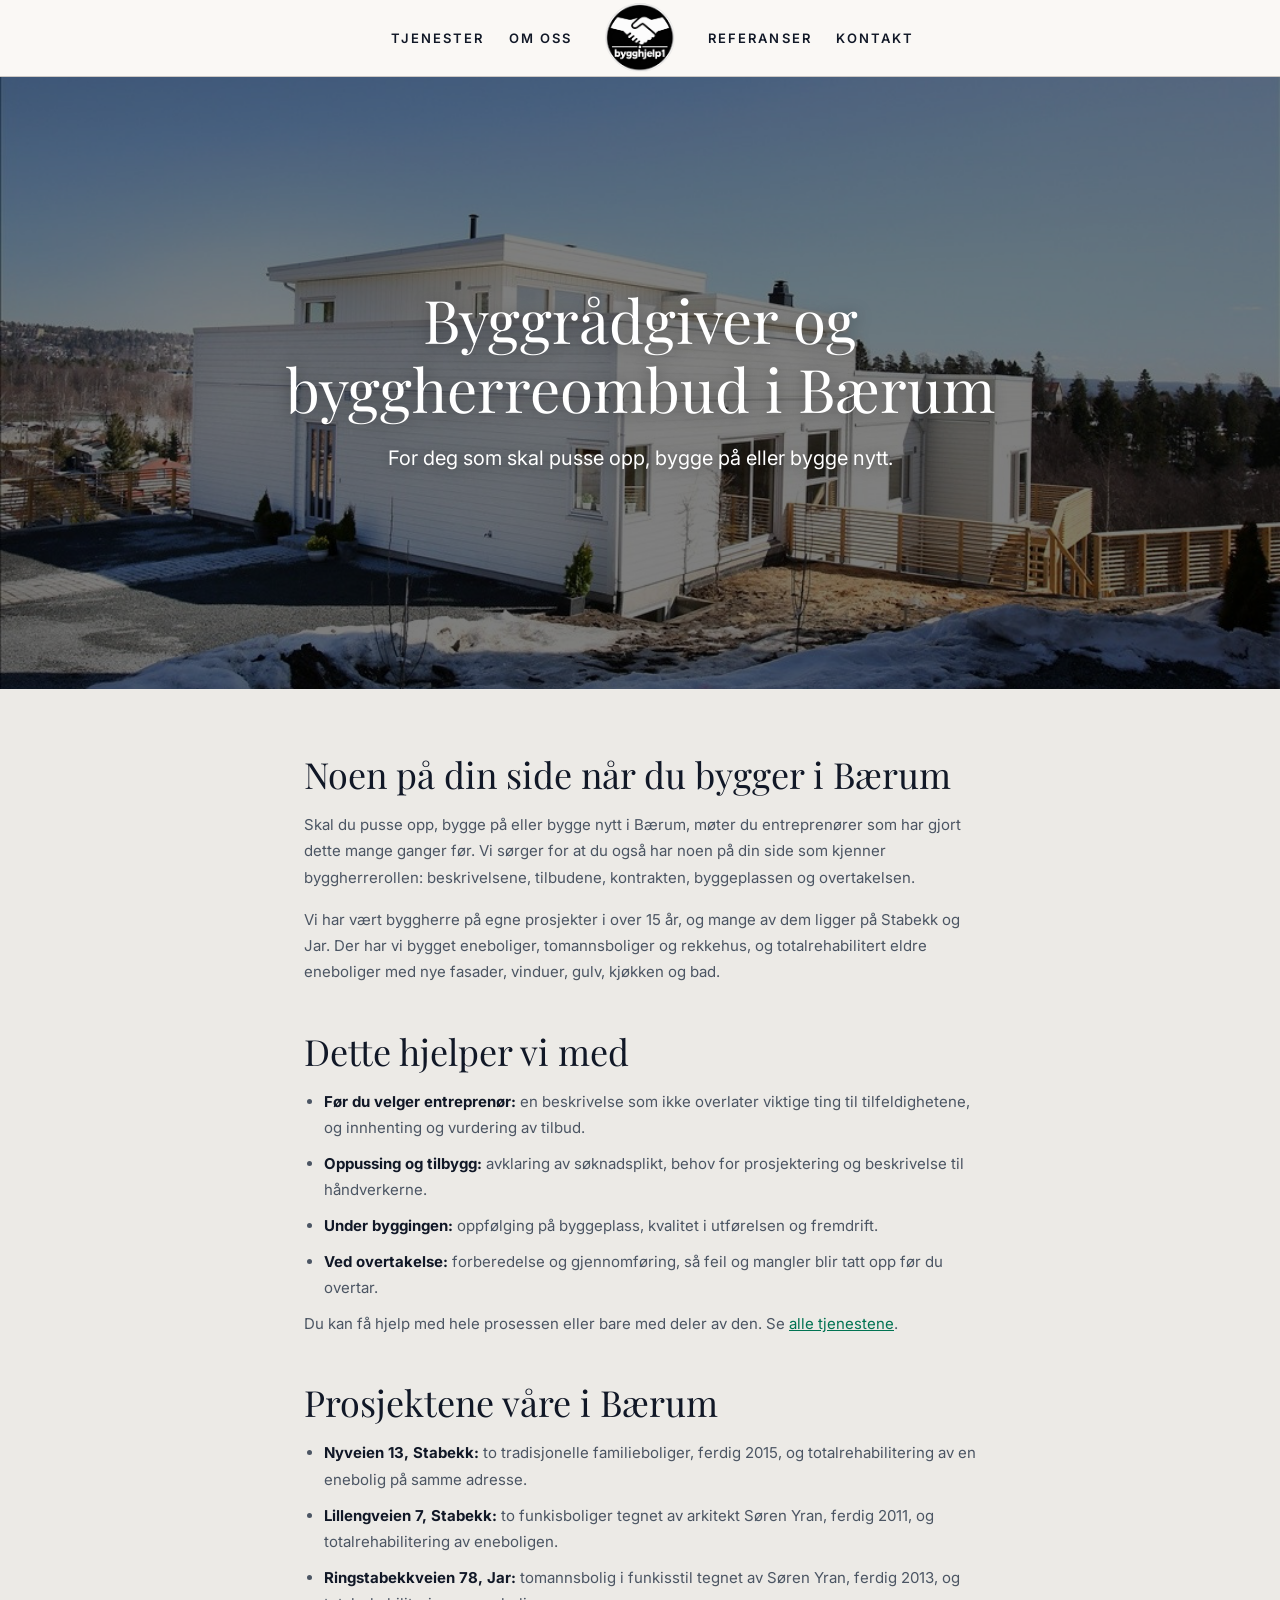
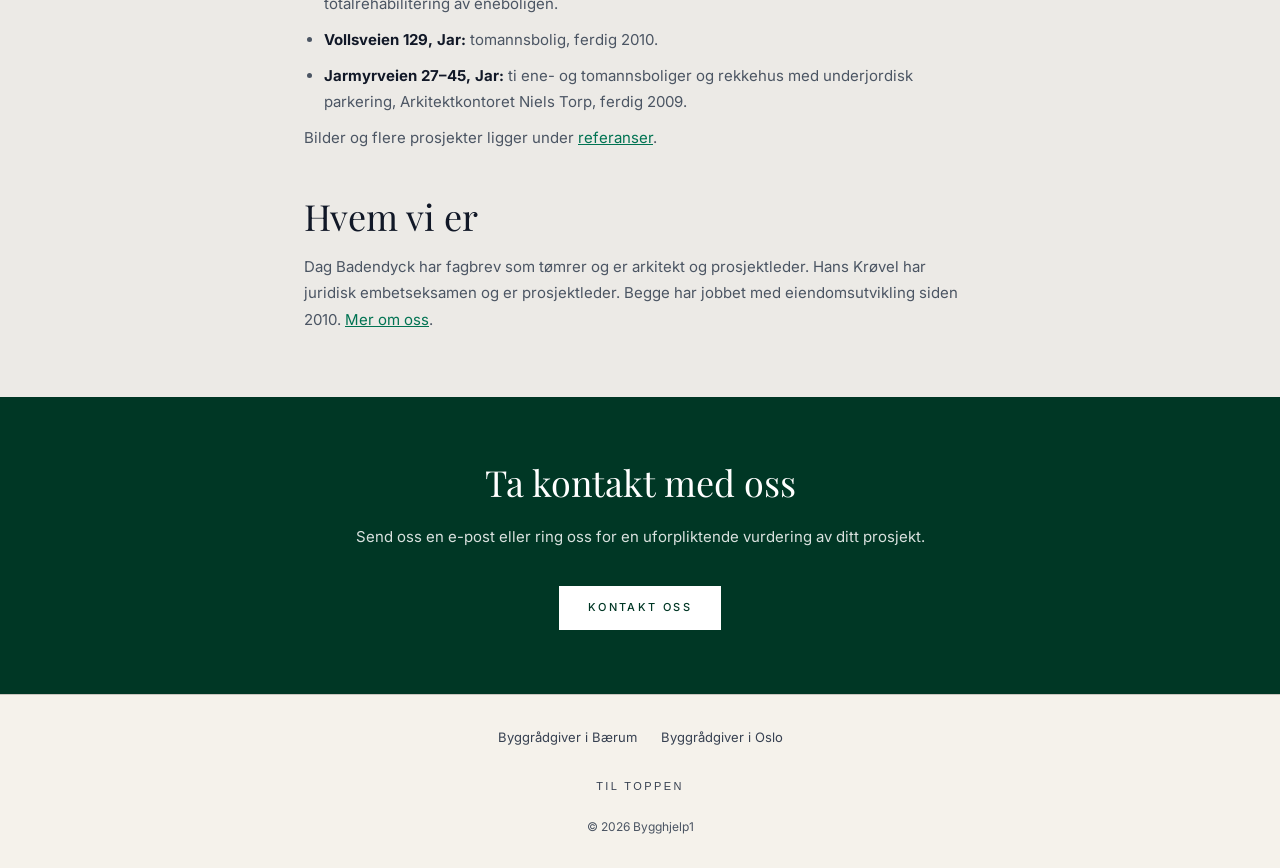
==== byggradgiver-baerum.html @ f0b255db "SEO: nye titler og H1, stedssider for Bærum og Oslo, områdelenker i bunnen, areaServed, sitemap Co-A" ====
<!doctype html>
<html lang="no">
  <head>
    <meta charset="UTF-8" />
    <meta name="viewport" content="width=device-width, initial-scale=1.0" />
    <title>Byggrådgiver og byggherreombud i Bærum | Bygghjelp1</title>
    <meta name="description" content="Skal du bygge eller pusse opp i Bærum? Vi hjelper med beskrivelse, tilbud, oppfølging og overtakelse. Byggherre på Stabekk og Jar i over 15 år." />
    <link rel="canonical" href="https://bygghjelp1.no/byggradgiver-baerum" />
    <link rel="icon" type="image/png" sizes="32x32" href="/favicon-32.png" />
    <link rel="icon" type="image/png" sizes="512x512" href="/favicon-512.png" />
    <link rel="apple-touch-icon" href="/apple-touch-icon.png" />
    <meta property="og:type" content="website" />
    <meta property="og:site_name" content="Bygghjelp1" />
    <meta property="og:title" content="Byggrådgiver og byggherreombud i Bærum | Bygghjelp1" />
    <meta property="og:description" content="Skal du bygge eller pusse opp i Bærum? Vi hjelper med beskrivelse, tilbud, oppfølging og overtakelse. Byggherre på Stabekk og Jar i over 15 år." />
    <meta property="og:url" content="https://bygghjelp1.no/byggradgiver-baerum" />
    <meta property="og:image" content="https://bygghjelp1.no/assets/external/bygghjelp1-logo.png" />
    <link rel="stylesheet" href="styles.css?v=6" />
  </head>
  <body class="page-shell">
    <header class="site-header">
      <div class="header-bar">
        <div class="header-inner">
          <nav class="nav-left" aria-label="Hovedmeny venstre">
            <a class="nav-link" data-nav-link href="tjenester.html">Tjenester</a>
            <a class="nav-link" data-nav-link href="om-oss.html">Om oss</a>
          </nav>
          <a class="site-logo" href="index.html" aria-label="Bygghjelp1">
            <img src="assets/external/bygghjelp1-logo.png" alt="Bygghjelp1" />
          </a>
          <nav class="nav-right" aria-label="Hovedmeny høyre">
            <a class="nav-link" data-nav-link href="referanser.html">Referanser</a>
            <a class="nav-link" data-nav-link href="kontakt.html">Kontakt</a>
          </nav>
          <button type="button" class="menu-toggle" data-menu-toggle aria-expanded="false" aria-label="Åpne meny">
            <svg data-menu-icon-open xmlns="http://www.w3.org/2000/svg" fill="none" viewBox="0 0 24 24" stroke="currentColor" stroke-width="1.5"><path stroke-linecap="round" stroke-linejoin="round" d="M4 6h16M4 12h16M4 18h16"/></svg>
            <svg data-menu-icon-close hidden xmlns="http://www.w3.org/2000/svg" fill="none" viewBox="0 0 24 24" stroke="currentColor" stroke-width="1.5"><path stroke-linecap="round" stroke-linejoin="round" d="M6 18L18 6M6 6l12 12"/></svg>
          </button>
        </div>
      </div>
      <nav class="mobile-nav" data-mobile-nav aria-label="Mobilmeny">
        <div class="mobile-nav-links container">
          <a class="nav-link" data-nav-link href="tjenester.html">Tjenester</a>
          <a class="nav-link" data-nav-link href="om-oss.html">Om oss</a>
          <a class="nav-link" data-nav-link href="referanser.html">Referanser</a>
          <a class="nav-link" data-nav-link href="kontakt.html">Kontakt</a>
        </div>
      </nav>
    </header>

    <main>
      <section class="page-hero">
        <img
          class="page-hero-local-image"
          src="assets/external/ringstabekkveien.jpg"
          alt="Ringstabekkveien 78 på Jar"
        />
        <div class="page-hero-overlay" aria-hidden="true"></div>
        <div class="page-hero-content">
          <h1>Byggrådgiver og byggherreombud i Bærum</h1>
          <p class="page-hero-lead">For deg som skal pusse opp, bygge på eller bygge nytt.</p>
        </div>
      </section>

      <section class="content-section section-sand">
        <div class="local-copy">
          <h2 class="section-title">Noen på din side når du bygger i Bærum</h2>
          <p>
            Skal du pusse opp, bygge på eller bygge nytt i Bærum, møter du entreprenører som har
            gjort dette mange ganger før. Vi sørger for at du også har noen på din side som kjenner
            byggherrerollen: beskrivelsene, tilbudene, kontrakten, byggeplassen og overtakelsen.
          </p>
          <p>
            Vi har vært byggherre på egne prosjekter i over 15 år, og mange av dem ligger på
            Stabekk og Jar. Der har vi bygget eneboliger, tomannsboliger og rekkehus, og
            totalrehabilitert eldre eneboliger med nye fasader, vinduer, gulv, kjøkken og bad.
          </p>

          <h2 class="section-title">Dette hjelper vi med</h2>
          <ul>
            <li><strong>Før du velger entreprenør:</strong> en beskrivelse som ikke overlater viktige ting til tilfeldighetene, og innhenting og vurdering av tilbud.</li>
            <li><strong>Oppussing og tilbygg:</strong> avklaring av søknadsplikt, behov for prosjektering og beskrivelse til håndverkerne.</li>
            <li><strong>Under byggingen:</strong> oppfølging på byggeplass, kvalitet i utførelsen og fremdrift.</li>
            <li><strong>Ved overtakelse:</strong> forberedelse og gjennomføring, så feil og mangler blir tatt opp før du overtar.</li>
          </ul>
          <p>
            Du kan få hjelp med hele prosessen eller bare med deler av den. Se
            <a href="tjenester.html">alle tjenestene</a>.
          </p>

          <h2 class="section-title">Prosjektene våre i Bærum</h2>
          <ul>
            <li><strong>Nyveien 13, Stabekk:</strong> to tradisjonelle familieboliger, ferdig 2015, og totalrehabilitering av en enebolig på samme adresse.</li>
            <li><strong>Lillengveien 7, Stabekk:</strong> to funkisboliger tegnet av arkitekt Søren Yran, ferdig 2011, og totalrehabilitering av eneboligen.</li>
            <li><strong>Ringstabekkveien 78, Jar:</strong> tomannsbolig i funkisstil tegnet av Søren Yran, ferdig 2013, og totalrehabilitering av eneboligen.</li>
            <li><strong>Vollsveien 129, Jar:</strong> tomannsbolig, ferdig 2010.</li>
            <li><strong>Jarmyrveien 27–45, Jar:</strong> ti ene- og tomannsboliger og rekkehus med underjordisk parkering, Arkitektkontoret Niels Torp, ferdig 2009.</li>
          </ul>
          <p>Bilder og flere prosjekter ligger under <a href="referanser.html">referanser</a>.</p>

          <h2 class="section-title">Hvem vi er</h2>
          <p>
            Dag Badendyck har fagbrev som tømrer og er arkitekt og prosjektleder. Hans Krøvel har
            juridisk embetseksamen og er prosjektleder. Begge har jobbet med eiendomsutvikling
            siden 2010. <a href="om-oss.html">Mer om oss</a>.
          </p>
        </div>
      </section>

      <section class="cta-band cta-band-green">
        <div class="container-narrow">
          <h2>Ta kontakt med oss</h2>
          <p>
            Send oss en e-post eller ring oss for en uforpliktende vurdering av ditt prosjekt.
          </p>
          <div class="hero-actions">
            <a class="btn btn-primary" href="kontakt.html">Kontakt oss</a>
          </div>
        </div>
      </section>
    </main>

    <footer class="site-footer">
      <div class="footer-bottom">
        <nav class="footer-areas" aria-label="Områder">
          <a href="byggradgiver-baerum.html">Byggrådgiver i Bærum</a>
          <a href="byggradgiver-oslo.html">Byggrådgiver i Oslo</a>
        </nav>
        <button type="button" data-scroll-top>Til toppen</button>
        <p>© 2026 Bygghjelp1</p>
      </div>
    </footer>

    <script src="site.js"></script>
  </body>
</html>
---- styles.css ----
@import url("https://fonts.googleapis.com/css2?family=Playfair+Display:wght@400;500;600;700&family=Inter:wght@300;400;500;600&display=swap");

:root {
  --header-bg: #faf8f5;
  --sand: #eceae6;
  --footer-bg: #f5f2eb;
  --green: #007352;
  --green-dark: #003725;
  --green-hover: #005a3f;
  --text: #111827;
  --muted: #4b5563;
  --border: rgba(120, 113, 108, 0.35);
  --max-width: 72rem;
}

*,
*::before,
*::after {
  box-sizing: border-box;
}

html {
  scroll-behavior: smooth;
  scroll-padding-top: 6rem;
}

body {
  margin: 0;
  font-family: Inter, "Segoe UI", Roboto, Arial, sans-serif;
  color: var(--text);
  background: #fff;
  line-height: 1.6;
}

img {
  max-width: 100%;
  height: auto;
  display: block;
}

a {
  color: inherit;
}

.container {
  width: min(var(--max-width), 92vw);
  margin: 0 auto;
}

.container-narrow {
  width: min(42rem, 92vw);
  margin: 0 auto;
}

.eyebrow {
  margin: 0 0 1.25rem;
  font-size: 0.6875rem;
  font-weight: 600;
  letter-spacing: 0.22em;
  text-transform: uppercase;
  color: var(--green);
}

.section-title {
  margin: 0;
  font-family: "Playfair Display", Georgia, serif;
  font-weight: 300;
  line-height: 1.2;
  font-size: clamp(1.5rem, 3vw, 2.25rem);
  color: var(--text);
}

.slogan-title {
  font-size: clamp(1.125rem, 5.4vw, 2.25rem);
}

.slogan-title span {
  display: block;
  white-space: nowrap;
}

.section-intro {
  margin: 1.5rem 0 0;
  font-size: 0.9375rem;
  color: var(--muted);
  line-height: 1.75;
}

.text-center {
  text-align: center;
}

/* Header */

.site-header {
  position: sticky;
  top: 0;
  z-index: 50;
}

.header-bar {
  background: var(--header-bg);
  border-bottom: 1px solid var(--border);
}

.header-inner {
  display: grid;
  grid-template-columns: 2.5rem 1fr 2.5rem;
  align-items: center;
  width: min(var(--max-width), 92vw);
  margin: 0 auto;
  padding: 0 1rem;
  min-height: 4rem;
}

.nav-left,
.nav-right {
  display: none;
  align-items: center;
  gap: 1.5rem;
}

.nav-left {
  justify-content: flex-end;
  padding-right: 2rem;
}

.nav-right {
  padding-left: 2rem;
}

.nav-link {
  font-size: 0.8125rem;
  font-weight: 600;
  letter-spacing: 0.16em;
  text-transform: uppercase;
  text-decoration: none;
  color: #111827;
  transition: color 0.2s ease;
}

.nav-link:hover,
.nav-link.is-active {
  color: var(--green);
}

.site-logo {
  grid-column: 2;
  justify-self: center;
  text-decoration: none;
  line-height: 0;
}

.site-logo img {
  display: block;
  height: 3rem;
  width: 3rem;
  border-radius: 50%;
  object-fit: contain;
}

.menu-toggle {
  grid-column: 3;
  justify-self: end;
  border: 0;
  background: transparent;
  padding: 0.5rem;
  cursor: pointer;
  color: #1f2937;
}

.menu-toggle svg {
  width: 1.5rem;
  height: 1.5rem;
}

.mobile-nav {
  display: none;
  background: var(--header-bg);
  border-bottom: 1px solid var(--border);
  padding: 1rem;
}

.mobile-nav.is-open {
  display: block;
}

.mobile-nav-links {
  display: flex;
  flex-direction: column;
  gap: 0;
}

.mobile-nav-links .nav-link {
  display: block;
  padding: 0.75rem 0;
  font-size: 0.875rem;
}

.mobile-nav-divider {
  border-top: 1px solid var(--border);
  margin: 0.75rem 0;
  padding-top: 0.75rem;
}

@media (min-width: 1024px) {
  .header-inner {
    grid-template-columns: 1fr auto 1fr;
    min-height: 4.75rem;
  }

  .nav-left {
    display: flex;
    grid-column: 1;
  }

  .site-logo {
    grid-column: 2;
  }

  .nav-right {
    display: flex;
    grid-column: 3;
  }

  .menu-toggle {
    display: none;
  }

  .site-logo img {
    height: 4rem;
    width: 4rem;
  }
}

@media (min-width: 1280px) {
  .site-logo img {
    height: 4.5rem;
    width: 4.5rem;
  }
}

main {
  flex: 1;
}

.page-shell {
  min-height: 100vh;
  display: flex;
  flex-direction: column;
}

/* Hero */

.page-hero {
  position: relative;
  width: 100%;
  min-height: 440px;
  height: 68vh;
  max-height: 760px;
  overflow: hidden;
  background: #6a6358;
}

.page-hero img {
  position: absolute;
  inset: 0;
  width: 100%;
  height: 100%;
  object-fit: cover;
}

.page-hero-home-image {
  object-position: center 74%;
}

.page-hero-om-oss-image {
  object-position: center top;
}

.page-hero-tjenester-image {
  object-position: center 38%;
}

.page-hero-referanser-image {
  object-position: center center;
}

.page-hero-kontakt-image {
  object-position: center 40%;
}

@media (max-width: 1023px) {
  .page-hero-om-oss-image {
    object-position: center 42%;
  }
}

@media (max-width: 1024px) {
  .page-hero-home-image {
    object-position: right 74%;
  }
}

.page-hero-home::after {
  content: "";
  position: absolute;
  inset: 0;
  z-index: 1;
  background: rgba(0, 0, 0, 0.2);
  pointer-events: none;
}

.page-hero-overlay {
  position: absolute;
  inset: 0;
  background: rgba(0, 0, 0, 0.5);
}

.page-hero-content {
  position: absolute;
  inset: 0;
  z-index: 2;
  display: flex;
  flex-direction: column;
  align-items: center;
  justify-content: center;
  text-align: center;
  padding: 1.5rem 1.5rem 2rem;
}

.page-hero h1 {
  margin: 0;
  max-width: 48rem;
  font-family: "Playfair Display", Georgia, serif;
  font-weight: 300;
  font-size: clamp(1.875rem, 5vw, 3.75rem);
  line-height: 1.15;
  color: #fff;
  text-shadow: 0 2px 16px rgba(0, 0, 0, 0.35);
}

.hero-actions {
  margin-top: 2rem;
  display: flex;
  flex-wrap: wrap;
  justify-content: center;
  gap: 1rem;
}

/* Buttons */

.btn {
  display: inline-flex;
  align-items: center;
  justify-content: center;
  padding: 0.75rem 1.75rem;
  font-size: 0.6875rem;
  font-weight: 500;
  letter-spacing: 0.22em;
  text-transform: uppercase;
  text-decoration: none;
  transition: background 0.2s ease, color 0.2s ease, border-color 0.2s ease;
  border: 1px solid transparent;
}

.btn-primary {
  background: var(--green);
  color: #fff;
}

.btn-primary:hover {
  background: var(--green-hover);
}

.btn-outline-light {
  border-color: rgba(255, 255, 255, 0.8);
  color: #fff;
}

.btn-outline-light:hover {
  background: #fff;
  color: var(--text);
}

.btn-outline-dark {
  border-color: rgba(0, 55, 37, 0.3);
  color: var(--green-dark);
}

.btn-outline-dark:hover {
  background: var(--green-dark);
  border-color: var(--green-dark);
  color: #fff;
}

/* Sections */

.section-sand {
  background: var(--sand);
}

.section-white {
  background: #fff;
}

.section-green {
  background: var(--green-dark);
  color: #fff;
}

.intro-section {
  padding: 4rem 0 1.5rem;
}

.content-section {
  padding: 4rem 0;
}

.content-section p {
  margin: 0 0 1rem;
  font-size: 0.9375rem;
  color: var(--muted);
  line-height: 1.75;
}

.content-section p:last-child {
  margin-bottom: 0;
}

.section-actions {
  margin-top: 2rem;
}

/* Cards */

.card-grid {
  display: grid;
  grid-template-columns: 1fr;
  gap: 1.5rem;
}

.card {
  display: flex;
  flex-direction: column;
  overflow: hidden;
  border: 1px solid rgba(120, 113, 108, 0.25);
  border-radius: 2px;
  background: #fff;
  text-decoration: none;
  color: inherit;
  transition: box-shadow 0.2s ease;
}

.card:hover {
  box-shadow: 0 10px 30px rgba(0, 0, 0, 0.08);
}

.card-image {
  position: relative;
  aspect-ratio: 16 / 10;
  overflow: hidden;
  background: var(--sand);
}

.card-image img {
  width: 100%;
  height: 100%;
  object-fit: cover;
  transition: transform 0.35s ease;
}

.card:hover .card-image img {
  transform: scale(1.04);
}

.card-badge {
  position: absolute;
  top: 0.75rem;
  left: 0.75rem;
  padding: 0.25rem 0.75rem;
  background: var(--green-dark);
  color: #fff;
  font-size: 0.625rem;
  letter-spacing: 0.18em;
  text-transform: uppercase;
  border-radius: 2px;
}

.card-body {
  display: flex;
  flex: 1;
  flex-direction: column;
  padding: 1.25rem 1.5rem 1.5rem;
}

.card-body h2,
.card-body h3 {
  margin: 0;
  font-family: "Playfair Display", Georgia, serif;
  font-weight: 300;
  font-size: 1.375rem;
  line-height: 1.25;
}

.card-body p {
  margin: 0.75rem 0 0;
  flex: 1;
  font-size: 0.875rem;
  color: var(--muted);
  line-height: 1.65;
}

.card-link {
  margin-top: 1.25rem;
  font-size: 0.6875rem;
  font-weight: 500;
  letter-spacing: 0.2em;
  text-transform: uppercase;
  color: var(--green);
}

/* Feature split */

.feature-split {
  display: grid;
  grid-template-columns: 1fr;
}

.feature-split-image {
  position: relative;
  min-height: 280px;
  background: var(--sand);
}

.feature-split-image img {
  position: absolute;
  inset: 0;
  width: 100%;
  height: 100%;
  object-fit: cover;
}

.feature-split-copy {
  display: flex;
  align-items: center;
  padding: 3rem 1.5rem;
}

.feature-split-copy-inner {
  max-width: 36rem;
}

.feature-split-copy .section-title {
  margin-bottom: 1.25rem;
}

.feature-split-copy p {
  margin: 0 0 1rem;
  font-size: 0.9375rem;
  color: var(--muted);
  line-height: 1.75;
}

@media (min-width: 1024px) {
  .feature-split {
    grid-template-columns: 1fr 1fr;
  }

  .feature-split.reverse .feature-split-image {
    order: 2;
  }

  .feature-split.reverse .feature-split-copy {
    order: 1;
  }

  .feature-split-image {
    min-height: 520px;
  }

  .feature-split-copy {
    padding: 4rem 3.5rem;
  }

  .card-grid.cols-2 {
    grid-template-columns: repeat(2, 1fr);
  }

  .card-grid.cols-3 {
    grid-template-columns: repeat(3, 1fr);
  }

  .card-grid.cols-4 {
    grid-template-columns: repeat(4, 1fr);
  }
}

/* CTA band */

.cta-band {
  padding: 4rem 0;
  text-align: center;
}

.cta-band h2 {
  margin: 0;
  font-family: "Playfair Display", Georgia, serif;
  font-weight: 300;
  font-size: clamp(1.5rem, 3vw, 2.25rem);
  line-height: 1.2;
}

.cta-band p {
  margin: 1.25rem auto 0;
  max-width: 42rem;
  font-size: 0.9375rem;
  line-height: 1.75;
}

.cta-band .hero-actions {
  margin-top: 2.25rem;
}

.cta-band-green {
  background: var(--green-dark);
  color: #fff;
}

.cta-band-green p {
  color: rgba(255, 255, 255, 0.85);
}

.cta-band-green .btn-primary {
  background: #fff;
  color: var(--green-dark);
}

.cta-band-green .btn-primary:hover {
  background: rgba(255, 255, 255, 0.9);
}

.cta-band-green .btn-outline-light {
  border-color: rgba(255, 255, 255, 0.8);
  color: #fff;
}

/* Contact grid */

.contact-grid {
  display: grid;
  grid-template-columns: 1fr;
  gap: 2rem;
  margin-top: 3rem;
  text-align: center;
}

.contact-grid h3 {
  margin: 0 0 0.75rem;
  font-size: 0.6875rem;
  font-weight: 600;
  letter-spacing: 0.22em;
  text-transform: uppercase;
  color: var(--green);
}

.contact-grid p,
.contact-grid a {
  margin: 0;
  font-size: 0.9375rem;
  color: var(--text);
  text-decoration: none;
}

.contact-grid a:hover {
  color: var(--green);
}

@media (min-width: 640px) {
  .contact-grid {
    grid-template-columns: repeat(3, 1fr);
  }
}

/* Profiles */

.mission-quote {
  max-width: 42rem;
  margin: 0 auto;
  padding: 0 1.5rem;
  border-left: 1px solid rgba(120, 113, 108, 0.35);
  border-right: 1px solid rgba(120, 113, 108, 0.35);
}

.mission-quote p {
  margin: 0;
  text-align: center;
  font-family: "Playfair Display", Georgia, serif;
  font-weight: 300;
  font-size: clamp(1.25rem, 2.5vw, 1.75rem);
  line-height: 1.45;
  color: var(--text);
}

.profiles {
  display: grid;
  grid-template-columns: 1fr;
  gap: 1.5rem;
  margin-top: 2rem;
}

.profile-card {
  overflow: hidden;
  border: 1px solid rgba(120, 113, 108, 0.25);
  border-radius: 2px;
  background: #fff;
}

.profile-card img {
  width: 100%;
  height: 320px;
  object-fit: cover;
}

.profile-content {
  padding: 1.25rem;
}

.profile-content h3 {
  margin: 0 0 0.5rem;
  font-family: "Playfair Display", Georgia, serif;
  font-weight: 400;
}

.profile-content p {
  margin: 0;
  color: var(--muted);
  font-size: 0.9375rem;
}

@media (min-width: 768px) {
  .profiles {
    grid-template-columns: repeat(2, 1fr);
  }
}

/* Footer */

.site-footer {
  background: var(--footer-bg);
  border-top: 1px solid var(--border);
  text-align: center;
}

.footer-main {
  width: 100%;
  padding: 2.5rem 1rem;
}

.footer-brand-name {
  margin: 0;
  font-size: 0.875rem;
  font-weight: 600;
  color: #111827;
}

.footer-main a {
  display: block;
  margin: 0.35rem 0 0;
  font-size: 0.875rem;
  color: #1f2937;
  text-decoration: none;
}

.footer-main a:hover {
  color: var(--green);
}

.footer-bottom {
  padding: 2rem 0;
  text-align: center;
}

.footer-main + .footer-bottom {
  border-top: 1px solid rgba(120, 113, 108, 0.35);
}

.footer-bottom button {
  border: 0;
  background: transparent;
  cursor: pointer;
  font-size: 0.6875rem;
  letter-spacing: 0.22em;
  text-transform: uppercase;
  color: #374151;
  margin-bottom: 1.5rem;
}

.footer-bottom button:hover {
  color: #111827;
}

.footer-bottom p {
  margin: 0;
  font-size: 0.75rem;
  color: #4b5563;
  line-height: 1.6;
}

@media (min-width: 1024px) {
  .footer-main {
    padding: 3rem 0;
  }
}

@media (max-width: 639px) {
  .hide-mobile {
    display: none;
  }
}

/* Stedssider og bunnlenker (2026-11-19) */

.page-hero-lead {
  margin: 1.25rem 0 0;
  max-width: 40rem;
  font-size: clamp(1rem, 2.2vw, 1.25rem);
  line-height: 1.5;
  color: #fff;
  text-shadow: 0 2px 12px rgba(0, 0, 0, 0.35);
}

.page-hero-local-image {
  object-position: center 55%;
}

.section-intro a,
.local-copy a {
  color: var(--green);
}

.local-copy {
  width: min(42rem, 92vw);
  margin: 0 auto;
}

.local-copy h2 {
  margin: 2.75rem 0 1rem;
}

.local-copy h2:first-child {
  margin-top: 0;
}

.local-copy p,
.local-copy li {
  font-size: 0.9375rem;
  color: var(--muted);
  line-height: 1.75;
}

.local-copy ul {
  margin: 0;
  padding-left: 1.25rem;
}

.local-copy li {
  margin: 0 0 0.6rem;
}

.local-copy li strong {
  color: var(--text);
}

.footer-areas {
  display: flex;
  flex-wrap: wrap;
  justify-content: center;
  gap: 0.5rem 1.5rem;
  margin: 0 auto 1.5rem;
  padding: 0 1rem;
}

.footer-areas a {
  font-size: 0.8125rem;
  color: #374151;
  text-decoration: none;
}

.footer-areas a:hover {
  color: var(--green);
}
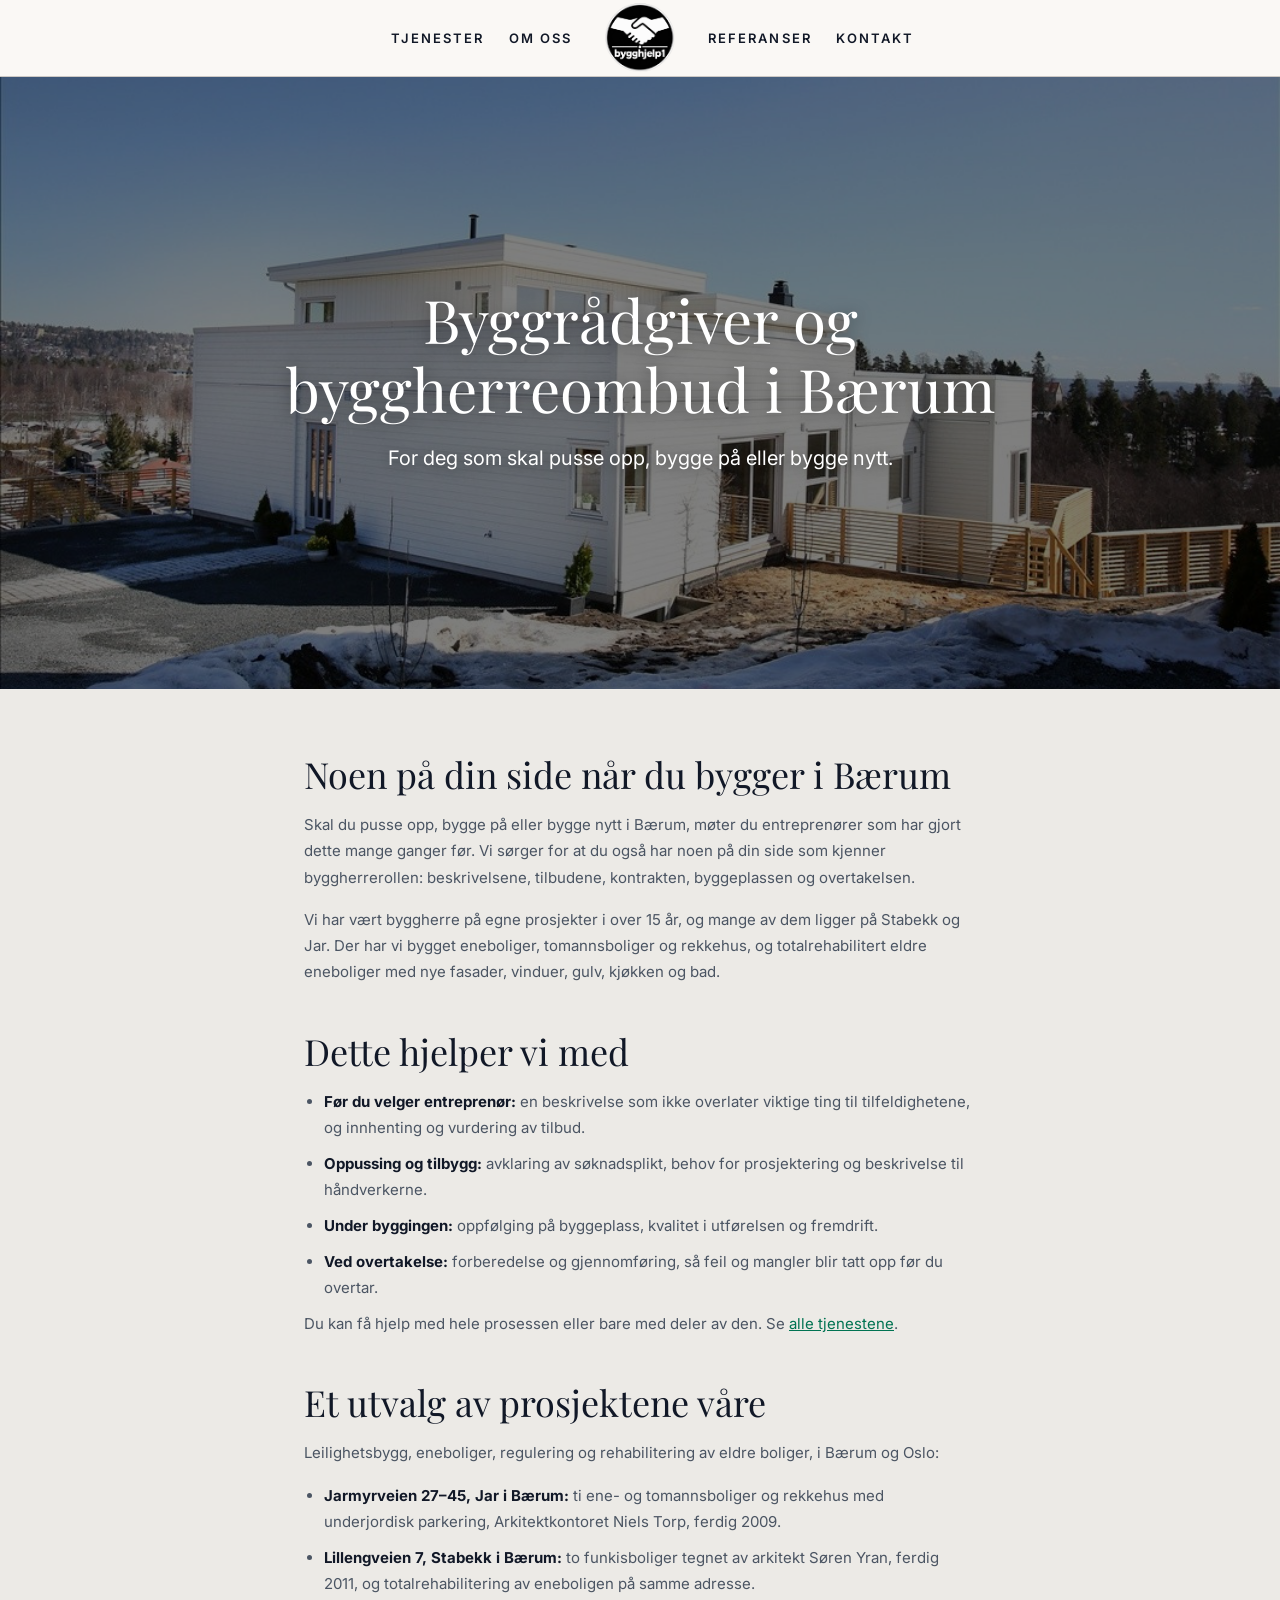
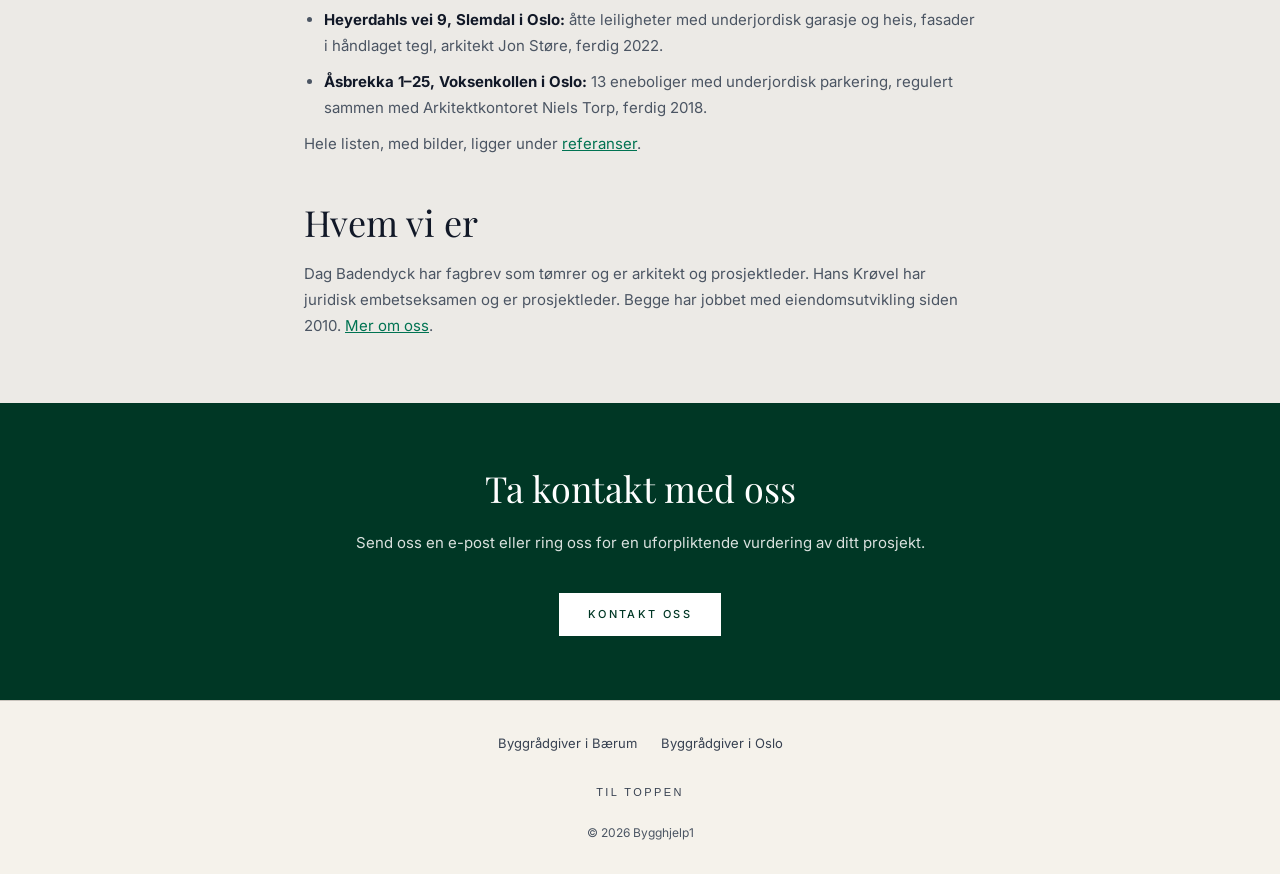
==== commit fddd6181: "Stedssidene: et utvalg prosjekter fra både Oslo og Bærum, hele listen under referanser Co-Authored-B" ====
--- a/byggradgiver-baerum.html
+++ b/byggradgiver-baerum.html
@@ -88,15 +88,15 @@
             <a href="tjenester.html">alle tjenestene</a>.
           </p>
 
-          <h2 class="section-title">Prosjektene våre i Bærum</h2>
+          <h2 class="section-title">Et utvalg av prosjektene våre</h2>
+          <p>Leilighetsbygg, eneboliger, regulering og rehabilitering av eldre boliger, i Bærum og Oslo:</p>
           <ul>
-            <li><strong>Nyveien 13, Stabekk:</strong> to tradisjonelle familieboliger, ferdig 2015, og totalrehabilitering av en enebolig på samme adresse.</li>
-            <li><strong>Lillengveien 7, Stabekk:</strong> to funkisboliger tegnet av arkitekt Søren Yran, ferdig 2011, og totalrehabilitering av eneboligen.</li>
-            <li><strong>Ringstabekkveien 78, Jar:</strong> tomannsbolig i funkisstil tegnet av Søren Yran, ferdig 2013, og totalrehabilitering av eneboligen.</li>
-            <li><strong>Vollsveien 129, Jar:</strong> tomannsbolig, ferdig 2010.</li>
-            <li><strong>Jarmyrveien 27–45, Jar:</strong> ti ene- og tomannsboliger og rekkehus med underjordisk parkering, Arkitektkontoret Niels Torp, ferdig 2009.</li>
+            <li><strong>Jarmyrveien 27–45, Jar i Bærum:</strong> ti ene- og tomannsboliger og rekkehus med underjordisk parkering, Arkitektkontoret Niels Torp, ferdig 2009.</li>
+            <li><strong>Lillengveien 7, Stabekk i Bærum:</strong> to funkisboliger tegnet av arkitekt Søren Yran, ferdig 2011, og totalrehabilitering av eneboligen på samme adresse.</li>
+            <li><strong>Heyerdahls vei 9, Slemdal i Oslo:</strong> åtte leiligheter med underjordisk garasje og heis, fasader i håndlaget tegl, arkitekt Jon Støre, ferdig 2022.</li>
+            <li><strong>Åsbrekka 1–25, Voksenkollen i Oslo:</strong> 13 eneboliger med underjordisk parkering, regulert sammen med Arkitektkontoret Niels Torp, ferdig 2018.</li>
           </ul>
-          <p>Bilder og flere prosjekter ligger under <a href="referanser.html">referanser</a>.</p>
+          <p>Hele listen, med bilder, ligger under <a href="referanser.html">referanser</a>.</p>
 
           <h2 class="section-title">Hvem vi er</h2>
           <p>
@@ -131,6 +131,6 @@
       </div>
     </footer>
 
-    <script src="site.js"></script>
+    <script src="site.js?v=2"></script>
   </body>
 </html>
--- a/styles.css
+++ b/styles.css
@@ -172,6 +172,10 @@
 .menu-toggle svg {
   width: 1.5rem;
   height: 1.5rem;
+}
+
+.menu-toggle svg[hidden] {
+  display: none;
 }
 
 .mobile-nav {
